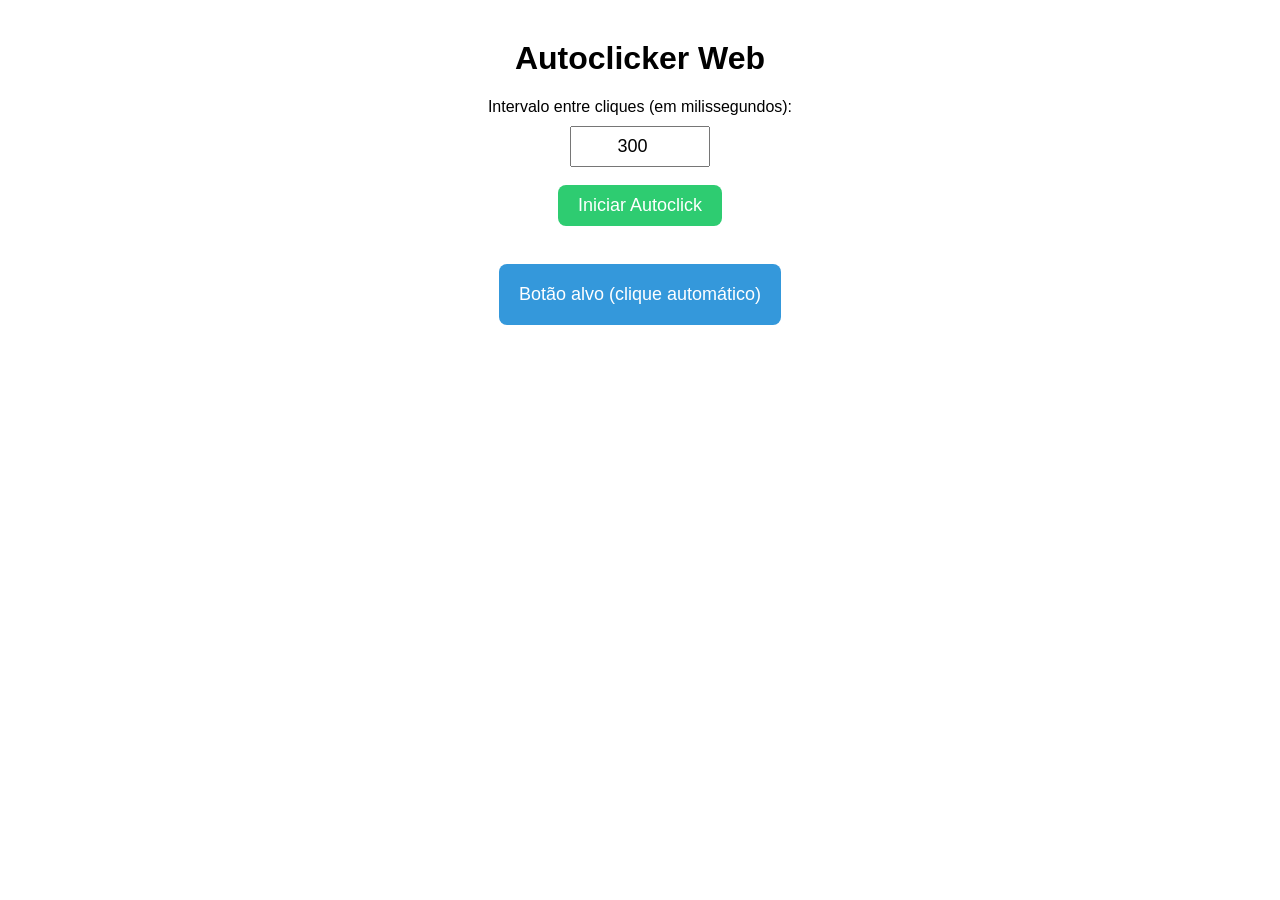
==== autoclick.html @ a17c79b7 "Add autoclicker web application" ====
<!DOCTYPE html>
<html lang="pt-br">
<head>
<meta charset="UTF-8">
<title>Autoclicker Web</title>

<style>
    body {
        font-family: Arial, sans-serif;
        text-align: center;
        margin-top: 40px;
    }

    #target {
        margin-top: 20px;
        padding: 20px;
        background: #3498db;
        color: white;
        border: none;
        cursor: pointer;
        font-size: 18px;
        border-radius: 8px;
    }

    #toggle {
        padding: 10px 20px;
        font-size: 18px;
        cursor: pointer;
        background: #2ecc71;
        color: white;
        border: none;
        border-radius: 8px;
    }

    #toggle.stop {
        background: #e74c3c;
    }

    input {
        padding: 8px;
        font-size: 18px;
        width: 120px;
        text-align: center;
        margin-top: 10px;
    }
</style>
</head>

<body>

<h1>Autoclicker Web</h1>

<label>Intervalo entre cliques (em milissegundos):</label>
<br>
<input id="delay" type="number" value="300">

<br><br>

<button id="toggle">Iniciar Autoclick</button>

<br><br>

<button id="target">Botão alvo (clique automático)</button>


<script>
let running = false;
let interval = null;

// Botão de iniciar/parar
document.getElementById("toggle").onclick = () => {
    running = !running;

    if (running) {
        document.getElementById("toggle").innerText = "Parar";
        document.getElementById("toggle").classList.add("stop");

        let delay = parseInt(document.getElementById("delay").value);

        interval = setInterval(() => {
            document.getElementById("target").click();
        }, delay);

    } else {
        document.getElementById("toggle").innerText = "Iniciar Autoclick";
        document.getElementById("toggle").classList.remove("stop");
        clearInterval(interval);
    }
};

// Ação do botão alvo (só para ver o resultado)
document.getElementById("target").onclick = () => {
    console.log("Clique automático detectado!");
};
</script>

</body>
</html>
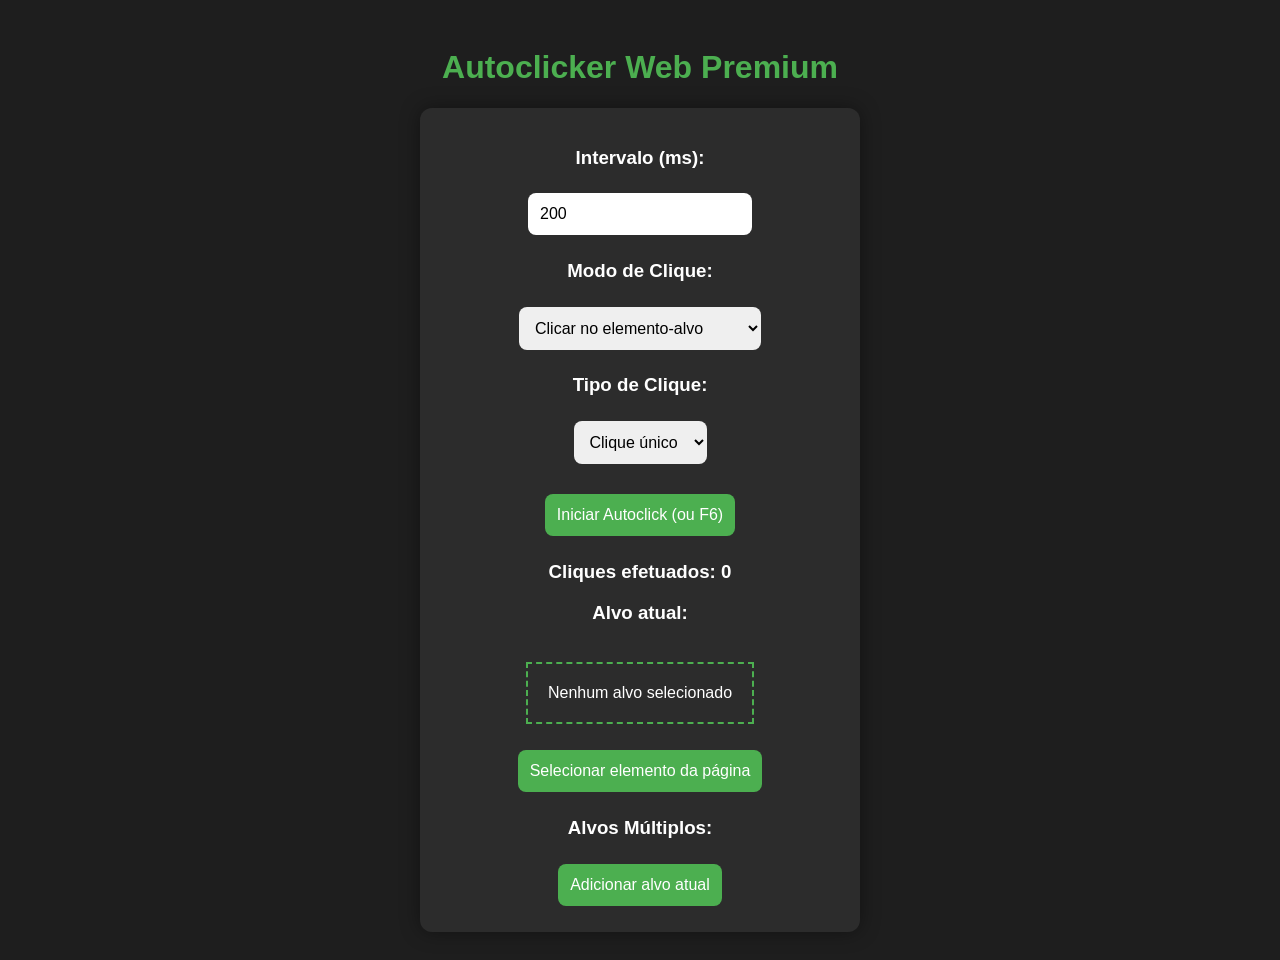
==== commit 96dfa101: "Enhance Autoclicker with premium features and styles" ====
--- a/autoclick.html
+++ b/autoclick.html
@@ -2,73 +2,166 @@
 <html lang="pt-br">
 <head>
 <meta charset="UTF-8">
-<title>Autoclicker Web</title>
+<title>Autoclicker Web Premium</title>
 
 <style>
     body {
         font-family: Arial, sans-serif;
+        background: #1e1e1e;
+        color: #fff;
         text-align: center;
-        margin-top: 40px;
-    }
-
-    #target {
-        margin-top: 20px;
         padding: 20px;
-        background: #3498db;
+    }
+
+    h1 {
+        color: #4caf50;
+    }
+
+    .box {
+        background: #2c2c2c;
+        padding: 20px;
+        border-radius: 12px;
+        width: 400px;
+        margin: auto;
+        box-shadow: 0 0 20px rgba(0,0,0,0.4);
+    }
+
+    input, button, select {
+        padding: 12px;
+        border-radius: 8px;
+        border: none;
+        margin: 6px;
+        font-size: 16px;
+    }
+
+    button {
+        background: #4caf50;
+        color: #fff;
+        cursor: pointer;
+    }
+
+    button.stop {
+        background: #e53935;
+    }
+
+    #targetPreview {
+        border: 2px dashed #4caf50;
+        padding: 20px;
+        margin: 20px;
+        display: inline-block;
+    }
+
+    .multi-target {
+        background: #3949ab;
+        padding: 10px;
+        border-radius: 8px;
         color: white;
-        border: none;
-        cursor: pointer;
-        font-size: 18px;
-        border-radius: 8px;
-    }
-
-    #toggle {
-        padding: 10px 20px;
-        font-size: 18px;
-        cursor: pointer;
-        background: #2ecc71;
-        color: white;
-        border: none;
-        border-radius: 8px;
-    }
-
-    #toggle.stop {
-        background: #e74c3c;
-    }
-
-    input {
-        padding: 8px;
-        font-size: 18px;
-        width: 120px;
-        text-align: center;
-        margin-top: 10px;
+        margin: 5px 0;
     }
 </style>
 </head>
 
 <body>
 
-<h1>Autoclicker Web</h1>
-
-<label>Intervalo entre cliques (em milissegundos):</label>
-<br>
-<input id="delay" type="number" value="300">
-
-<br><br>
-
-<button id="toggle">Iniciar Autoclick</button>
-
-<br><br>
-
-<button id="target">Botão alvo (clique automático)</button>
-
+<h1>Autoclicker Web Premium</h1>
+
+<div class="box">
+
+    <h3>Intervalo (ms):</h3>
+    <input id="delay" type="number" value="200">
+
+    <h3>Modo de Clique:</h3>
+    <select id="clickMode">
+        <option value="element">Clicar no elemento-alvo</option>
+        <option value="cursor">Clicar na posição do mouse</option>
+    </select>
+
+    <h3>Tipo de Clique:</h3>
+    <select id="clickType">
+        <option value="single">Clique único</option>
+        <option value="double">Clique duplo</option>
+    </select>
+
+    <br><br>
+
+    <button id="toggle">Iniciar Autoclick (ou F6)</button>
+
+    <h3>Cliques efetuados: <span id="counter">0</span></h3>
+
+    <h3>Alvo atual:</h3>
+    <div id="targetPreview">Nenhum alvo selecionado</div>
+
+    <button id="chooseElement">Selecionar elemento da página</button>
+
+    <h3>Alvos Múltiplos:</h3>
+    <div id="multiList"></div>
+    <button id="addToMulti">Adicionar alvo atual</button>
+
+</div>
 
 <script>
 let running = false;
 let interval = null;
-
-// Botão de iniciar/parar
-document.getElementById("toggle").onclick = () => {
+let clickCount = 0;
+let currentTarget = null;
+let multiTargets = [];
+
+// Atualiza contador
+function updateCounter() {
+    document.getElementById("counter").textContent = clickCount;
+}
+
+// Seleção de elemento alvo
+document.getElementById("chooseElement").onclick = () => {
+    alert("Clique em qualquer elemento da página para selecioná-lo como alvo.");
+
+    document.body.style.cursor = "crosshair";
+
+    function selectElement(e) {
+        e.preventDefault();
+        currentTarget = e.target;
+
+        document.getElementById("targetPreview").textContent = "Elemento selecionado: " + currentTarget.tagName;
+        document.body.style.cursor = "default";
+
+        document.removeEventListener("click", selectElement, true);
+    }
+
+    document.addEventListener("click", selectElement, true);
+};
+
+// Adicionar aos múltiplos alvos
+document.getElementById("addToMulti").onclick = () => {
+    if (!currentTarget) return alert("Selecione um alvo primeiro!");
+
+    multiTargets.push(currentTarget);
+
+    let div = document.createElement("div");
+    div.className = "multi-target";
+    div.textContent = "Alvo: " + currentTarget.tagName;
+
+    document.getElementById("multiList").appendChild(div);
+};
+
+// Função principal de clicar
+function performClick(target) {
+    if (!target) return;
+
+    if (document.getElementById("clickType").value === "double") {
+        target.click();
+        target.click();
+        clickCount += 2;
+    } else {
+        target.click();
+        clickCount += 1;
+    }
+    updateCounter();
+}
+
+// Iniciar / Parar
+document.getElementById("toggle").onclick = toggleAutoClick;
+
+function toggleAutoClick() {
     running = !running;
 
     if (running) {
@@ -76,22 +169,41 @@
         document.getElementById("toggle").classList.add("stop");
 
         let delay = parseInt(document.getElementById("delay").value);
+        let mode = document.getElementById("clickMode").value;
 
         interval = setInterval(() => {
-            document.getElementById("target").click();
+
+            if (mode === "cursor") {
+                let el = document.elementFromPoint(cursorX, cursorY);
+                if (el) performClick(el);
+            } else {
+                if (multiTargets.length > 0) {
+                    for (let t of multiTargets) performClick(t);
+                } else {
+                    performClick(currentTarget);
+                }
+            }
+
         }, delay);
 
     } else {
-        document.getElementById("toggle").innerText = "Iniciar Autoclick";
+        document.getElementById("toggle").innerText = "Iniciar Autoclick (ou F6)";
         document.getElementById("toggle").classList.remove("stop");
         clearInterval(interval);
     }
-};
-
-// Ação do botão alvo (só para ver o resultado)
-document.getElementById("target").onclick = () => {
-    console.log("Clique automático detectado!");
-};
+}
+
+// Hotkey F6
+document.addEventListener("keydown", (e) => {
+    if (e.key === "F6") toggleAutoClick();
+});
+
+// Captura posição do mouse
+let cursorX = 0, cursorY = 0;
+document.addEventListener("mousemove", e => {
+    cursorX = e.clientX;
+    cursorY = e.clientY;
+});
 </script>
 
 </body>
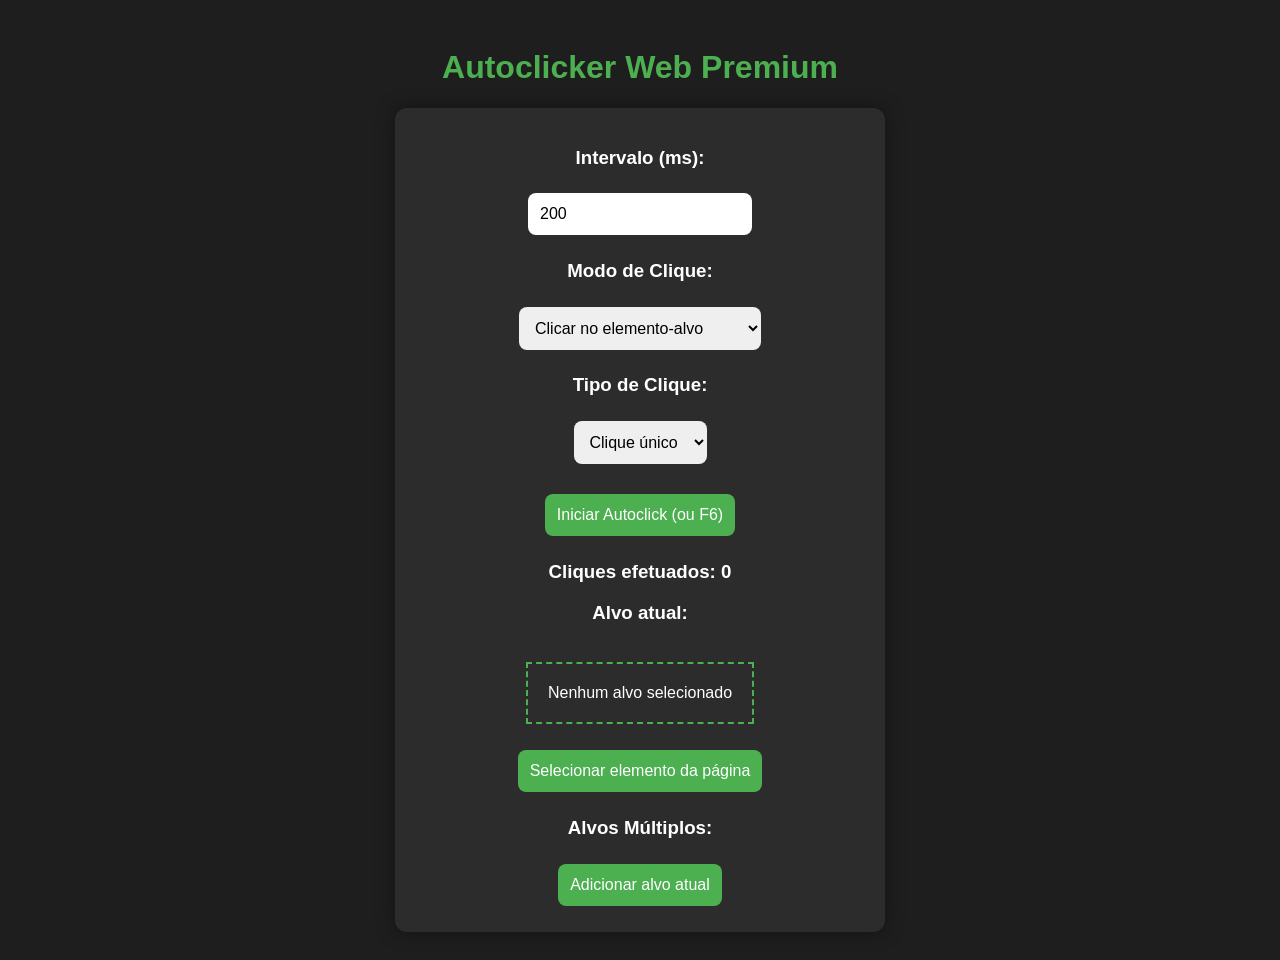
==== commit aa839a1e: "Refactor autoclick logic and improve comments" ====
--- a/autoclick.html
+++ b/autoclick.html
@@ -21,7 +21,7 @@
         background: #2c2c2c;
         padding: 20px;
         border-radius: 12px;
-        width: 400px;
+        width: 450px;
         margin: auto;
         box-shadow: 0 0 20px rgba(0,0,0,0.4);
     }
@@ -106,12 +106,11 @@
 let currentTarget = null;
 let multiTargets = [];
 
-// Atualiza contador
 function updateCounter() {
     document.getElementById("counter").textContent = clickCount;
 }
 
-// Seleção de elemento alvo
+// Seleção de um elemento alvo
 document.getElementById("chooseElement").onclick = () => {
     alert("Clique em qualquer elemento da página para selecioná-lo como alvo.");
 
@@ -121,18 +120,20 @@
         e.preventDefault();
         currentTarget = e.target;
 
-        document.getElementById("targetPreview").textContent = "Elemento selecionado: " + currentTarget.tagName;
+        document.getElementById("targetPreview").textContent =
+            "Elemento selecionado: " + currentTarget.tagName;
+
         document.body.style.cursor = "default";
-
         document.removeEventListener("click", selectElement, true);
     }
 
     document.addEventListener("click", selectElement, true);
 };
 
-// Adicionar aos múltiplos alvos
+// Adicionar alvo aos múltiplos
 document.getElementById("addToMulti").onclick = () => {
-    if (!currentTarget) return alert("Selecione um alvo primeiro!");
+    if (!currentTarget)
+        return alert("Selecione um alvo primeiro!");
 
     multiTargets.push(currentTarget);
 
@@ -143,11 +144,13 @@
     document.getElementById("multiList").appendChild(div);
 };
 
-// Função principal de clicar
+// Clicar no alvo
 function performClick(target) {
     if (!target) return;
 
-    if (document.getElementById("clickType").value === "double") {
+    let type = document.getElementById("clickType").value;
+
+    if (type === "double") {
         target.click();
         target.click();
         clickCount += 2;
@@ -155,24 +158,23 @@
         target.click();
         clickCount += 1;
     }
+
     updateCounter();
 }
 
-// Iniciar / Parar
 document.getElementById("toggle").onclick = toggleAutoClick;
 
 function toggleAutoClick() {
     running = !running;
+
+    let mode = document.getElementById("clickMode").value;
+    let delay = parseInt(document.getElementById("delay").value);
 
     if (running) {
         document.getElementById("toggle").innerText = "Parar";
         document.getElementById("toggle").classList.add("stop");
 
-        let delay = parseInt(document.getElementById("delay").value);
-        let mode = document.getElementById("clickMode").value;
-
         interval = setInterval(() => {
-
             if (mode === "cursor") {
                 let el = document.elementFromPoint(cursorX, cursorY);
                 if (el) performClick(el);
@@ -183,7 +185,6 @@
                     performClick(currentTarget);
                 }
             }
-
         }, delay);
 
     } else {
@@ -200,7 +201,7 @@
 
 // Captura posição do mouse
 let cursorX = 0, cursorY = 0;
-document.addEventListener("mousemove", e => {
+document.addEventListener("mousemove", (e) => {
     cursorX = e.clientX;
     cursorY = e.clientY;
 });
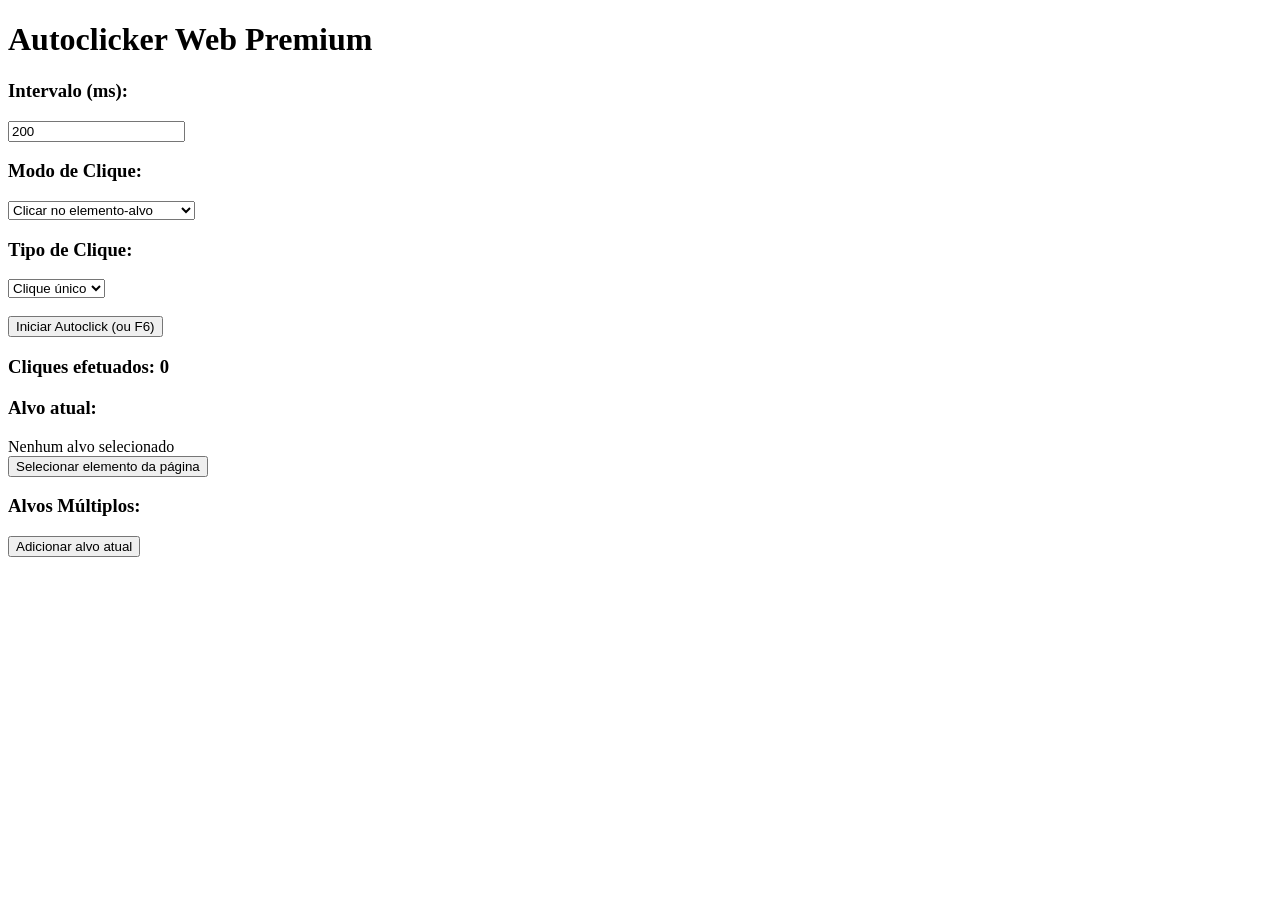
==== commit 27f5debd: "Refactor autoclick.html to use external resources Removed inline script and styles, linked external " ====
--- a/autoclick.html
+++ b/autoclick.html
@@ -1,66 +1,10 @@
 <!DOCTYPE html>
 <html lang="pt-br">
 <head>
-<meta charset="UTF-8">
-<title>Autoclicker Web Premium</title>
-
-<style>
-    body {
-        font-family: Arial, sans-serif;
-        background: #1e1e1e;
-        color: #fff;
-        text-align: center;
-        padding: 20px;
-    }
-
-    h1 {
-        color: #4caf50;
-    }
-
-    .box {
-        background: #2c2c2c;
-        padding: 20px;
-        border-radius: 12px;
-        width: 450px;
-        margin: auto;
-        box-shadow: 0 0 20px rgba(0,0,0,0.4);
-    }
-
-    input, button, select {
-        padding: 12px;
-        border-radius: 8px;
-        border: none;
-        margin: 6px;
-        font-size: 16px;
-    }
-
-    button {
-        background: #4caf50;
-        color: #fff;
-        cursor: pointer;
-    }
-
-    button.stop {
-        background: #e53935;
-    }
-
-    #targetPreview {
-        border: 2px dashed #4caf50;
-        padding: 20px;
-        margin: 20px;
-        display: inline-block;
-    }
-
-    .multi-target {
-        background: #3949ab;
-        padding: 10px;
-        border-radius: 8px;
-        color: white;
-        margin: 5px 0;
-    }
-</style>
+    <meta charset="UTF-8">
+    <title>Autoclicker Web Premium</title>
+    <link rel="stylesheet" href="style.css">
 </head>
-
 <body>
 
 <h1>Autoclicker Web Premium</h1>
@@ -95,117 +39,12 @@
 
     <h3>Alvos Múltiplos:</h3>
     <div id="multiList"></div>
+
     <button id="addToMulti">Adicionar alvo atual</button>
 
 </div>
 
-<script>
-let running = false;
-let interval = null;
-let clickCount = 0;
-let currentTarget = null;
-let multiTargets = [];
-
-function updateCounter() {
-    document.getElementById("counter").textContent = clickCount;
-}
-
-// Seleção de um elemento alvo
-document.getElementById("chooseElement").onclick = () => {
-    alert("Clique em qualquer elemento da página para selecioná-lo como alvo.");
-
-    document.body.style.cursor = "crosshair";
-
-    function selectElement(e) {
-        e.preventDefault();
-        currentTarget = e.target;
-
-        document.getElementById("targetPreview").textContent =
-            "Elemento selecionado: " + currentTarget.tagName;
-
-        document.body.style.cursor = "default";
-        document.removeEventListener("click", selectElement, true);
-    }
-
-    document.addEventListener("click", selectElement, true);
-};
-
-// Adicionar alvo aos múltiplos
-document.getElementById("addToMulti").onclick = () => {
-    if (!currentTarget)
-        return alert("Selecione um alvo primeiro!");
-
-    multiTargets.push(currentTarget);
-
-    let div = document.createElement("div");
-    div.className = "multi-target";
-    div.textContent = "Alvo: " + currentTarget.tagName;
-
-    document.getElementById("multiList").appendChild(div);
-};
-
-// Clicar no alvo
-function performClick(target) {
-    if (!target) return;
-
-    let type = document.getElementById("clickType").value;
-
-    if (type === "double") {
-        target.click();
-        target.click();
-        clickCount += 2;
-    } else {
-        target.click();
-        clickCount += 1;
-    }
-
-    updateCounter();
-}
-
-document.getElementById("toggle").onclick = toggleAutoClick;
-
-function toggleAutoClick() {
-    running = !running;
-
-    let mode = document.getElementById("clickMode").value;
-    let delay = parseInt(document.getElementById("delay").value);
-
-    if (running) {
-        document.getElementById("toggle").innerText = "Parar";
-        document.getElementById("toggle").classList.add("stop");
-
-        interval = setInterval(() => {
-            if (mode === "cursor") {
-                let el = document.elementFromPoint(cursorX, cursorY);
-                if (el) performClick(el);
-            } else {
-                if (multiTargets.length > 0) {
-                    for (let t of multiTargets) performClick(t);
-                } else {
-                    performClick(currentTarget);
-                }
-            }
-        }, delay);
-
-    } else {
-        document.getElementById("toggle").innerText = "Iniciar Autoclick (ou F6)";
-        document.getElementById("toggle").classList.remove("stop");
-        clearInterval(interval);
-    }
-}
-
-// Hotkey F6
-document.addEventListener("keydown", (e) => {
-    if (e.key === "F6") toggleAutoClick();
-});
-
-// Captura posição do mouse
-let cursorX = 0, cursorY = 0;
-document.addEventListener("mousemove", (e) => {
-    cursorX = e.clientX;
-    cursorY = e.clientY;
-});
-</script>
+<script src="script.js"></script>
 
 </body>
 </html>
